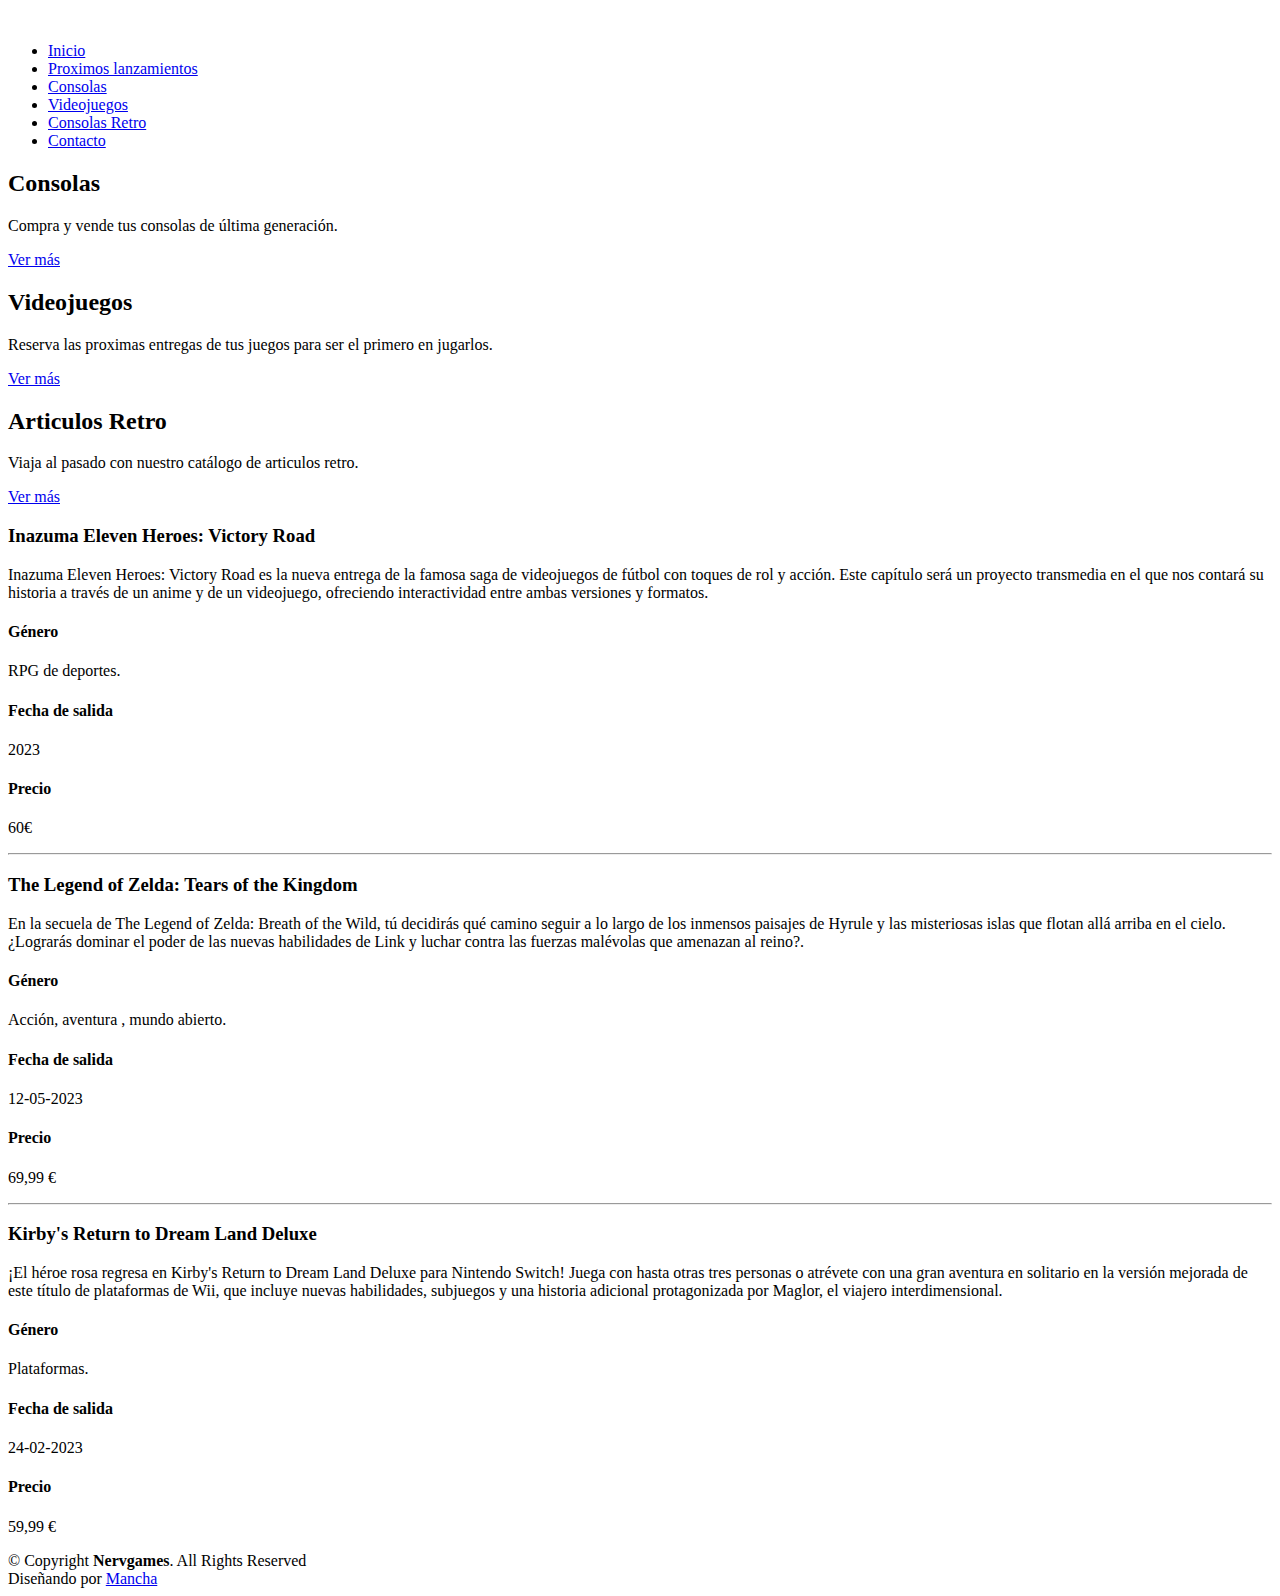
==== index.html @ ccf904cc "Add files via upload" ====
<!DOCTYPE html>
<html lang="en">

<head>
  <meta charset="utf-8">
  <meta content="width=device-width, initial-scale=1.0" name="viewport">

  <title>Nervgames</title>
  <meta content="" name="description">
  <meta content="" name="keywords">

  <!-- Favicons -->
  <link href="assets/img/favicon.png" rel="icon">
  <link href="assets/img/apple-touch-icon.png" rel="apple-touch-icon">

  <!-- Google Fonts -->
  <link href="https://fonts.googleapis.com/css?family=Open+Sans:300,300i,400,400i,600,600i,700,700i|Raleway:300,300i,400,400i,500,500i,600,600i,700,700i|Poppins:300,300i,400,400i,500,500i,600,600i,700,700i" rel="stylesheet">

  <!-- Vendor CSS Files -->
  <link href="assets/vendor/animate.css/animate.min.css" rel="stylesheet">
  <link href="assets/vendor/bootstrap/css/bootstrap.min.css" rel="stylesheet">
  <link href="assets/vendor/bootstrap-icons/bootstrap-icons.css" rel="stylesheet">
  <link href="assets/vendor/boxicons/css/boxicons.min.css" rel="stylesheet">
  <link href="assets/vendor/glightbox/css/glightbox.min.css" rel="stylesheet">
  <link href="assets/vendor/remixicon/remixicon.css" rel="stylesheet">
  <link href="assets/vendor/swiper/swiper-bundle.min.css" rel="stylesheet">

  <!-- Template Main CSS File -->
  <link href="assets/css/style.css" rel="stylesheet">

  <!-- =======================================================
  * Template Name: Hidayah - v4.10.0
  * Template URL: https://bootstrapmade.com/hidayah-free-simple-html-template-for-corporate/
  * Author: BootstrapMade.com
  * License: https://bootstrapmade.com/license/
  ======================================================== -->
</head>

<body>

  <!-- ======= Header ======= -->
  <header id="header" class="fixed-top header-inner-pages">
    <div class="container d-flex align-items-center justify-content-between">

    
      
      <a href="index.html" class="logo"><img src="assets/img/logo.png" alt="" class="img-fluid"></a>

      <nav id="navbar" class="navbar">
        <ul>
          <li><a class="nav-link scrollto active" href="#hero">Inicio</a></li>
          <li><a class="nav-link scrollto" href="#about">Proximos lanzamientos</a></li>
          <li><a class="nav-link scrollto" href="consolas.html">Consolas</a></li>
          <li><a class="nav-link  scrollto" href="videojuegos.html">Videojuegos</a></li>
          <li><a class="nav-link  scrollto" href="retro.html">Consolas Retro</a></li>
          <li><a class="nav-link scrollto" href="about.html">Contacto</a></li>
        </ul>
        <i class="bi bi-list mobile-nav-toggle"></i>
      </nav><!-- .navbar -->

    </div>
  </header><!-- End Header -->

  <!-- ======= Hero ======= -->
  <section id="hero">
    <div id="heroCarousel" data-bs-interval="5000" class="carousel slide carousel-fade" data-bs-ride="carousel">

      <ol class="carousel-indicators" id="hero-carousel-indicators"></ol>

      <div class="carousel-inner" role="listbox">

        <!-- Slide 1 -->
        <div class="carousel-item active" style="background-image: url(assets/img/slide/slide-1.jpg)">
          <div class="carousel-container">
            <div class="container">
              <h2 class="animated fadeInDown">Consolas</h2>
              <p class="animated fadeInUp">Compra y vende tus consolas de última generación.</p>
              <a href="consolas.html" class="btn-get-started animated fadeInUp scrollto">Ver más</a>
            </div>
          </div>
        </div>

        <!-- Slide 2 -->
        <div class="carousel-item" style="background-image: url(assets/img/slide/slide-2.jpg)">
          <div class="carousel-container">
            <div class="container">
              <h2 class="animated fadeInDown">Videojuegos</h2>
              <p class="animated fadeInUp">Reserva las proximas entregas de tus juegos para ser el primero en jugarlos.</p>
              <a href="videojuegos.html" class="btn-get-started animated fadeInUp scrollto">Ver más</a>
            </div>
          </div>
        </div>

        <!-- Slide 3 -->
        <div class="carousel-item" style="background-image: url(assets/img/slide/slide-3.jpg)">
          <div class="carousel-container">
            <div class="container">
              <h2 class="animated fadeInDown">Articulos Retro</h2>
              <p class="animated fadeInUp">Viaja al pasado con nuestro catálogo de articulos retro.</p>
              <a href="retro.html" class="btn-get-started animated fadeInUp scrollto">Ver más</a>
            </div>
          </div>
        </div>

      </div>

      <a class="carousel-control-prev" href="#heroCarousel" role="button" data-bs-slide="prev">
        <span class="carousel-control-prev-icon bi bi-chevron-left" aria-hidden="true"></span>
      </a>
      <a class="carousel-control-next" href="#heroCarousel" role="button" data-bs-slide="next">
        <span class="carousel-control-next-icon bi bi-chevron-right" aria-hidden="true"></span>
      </a>

    </div>
  </section><!-- End Hero -->

  <main id="main">

    <!-- ======= Próximos lanzamientos ======= -->
    <section id="about" class="about">
      <div class="container-fluid">

        <div class="row justify-content-center">
          <div class="col-xl-5 col-lg-6 video-box d-flex justify-content-center align-items-stretch position-relative">
            <a href="https://www.youtube.com/watch?v=XwO7PZRGFaU" class="glightbox play-btn mb-4"></a>
          </div>
          

          <div class="col-xl-5 col-lg-6 icon-boxes d-flex flex-column align-items-stretch justify-content-center py-5 px-lg-5">
            <h3>Inazuma Eleven Heroes: Victory Road</h3>
            <p>Inazuma Eleven Heroes: Victory Road es la nueva entrega de la famosa saga de videojuegos de fútbol con toques de rol y acción. Este capítulo será un proyecto transmedia en el que nos contará su historia a través de un anime y de un videojuego, ofreciendo interactividad entre ambas versiones y formatos.</p>

            <div class="icon-box">
              <div class="icon"><i class="bi bi-tag-fill"></i></div>
              <h4 class="title"><a >Género</a></h4>
              <p class="description">RPG de deportes.</p>
            </div>

            <div class="icon-box">
              <div class="icon"><i class="bi bi-calendar"></i></div>
              <h4 class="title"><a >Fecha de salida</a></h4>
              <p class="description">2023</p>
            </div>

            <div class="icon-box">
              <div class="icon"><i class="bi bi-cash-coin"></i></div>
              <h4 class="title"><a >Precio</a></h4>
              <p class="description">60€</p>
            </div>

          </div>
        </div>

      </div>


    </section><!-- End About Section -->
    	
<hr style="color: #0056b2;" />

    <section id="about" class="about2">
      <div class="container-fluid">

        <div class="row justify-content-center">
          <div class="col-xl-5 col-lg-6 video-box d-flex justify-content-center align-items-stretch position-relative">
            <a href="" class="glightbox play-btn mb-4"></a>
          </div>
          

          <div class="col-xl-5 col-lg-6 icon-boxes d-flex flex-column align-items-stretch justify-content-center py-5 px-lg-5">
            <h3>The Legend of Zelda: Tears of the Kingdom</h3>
            <p>En la secuela de The Legend of Zelda: Breath of the Wild, tú decidirás qué camino seguir a lo largo de los inmensos paisajes de Hyrule y las misteriosas islas que flotan allá arriba en el cielo. ¿Lograrás dominar el poder de las nuevas habilidades de Link y luchar contra las fuerzas malévolas que amenazan al reino?.</p>

            <div class="icon-box">
              <div class="icon"><i class="bi bi-tag-fill"></i></div>
              <h4 class="title"><a >Género</a></h4>
              <p class="description">Acción, aventura , mundo abierto.</p>
            </div>

            <div class="icon-box">
              <div class="icon"><i class="bi bi-calendar"></i></div>
              <h4 class="title"><a >Fecha de salida</a></h4>
              <p class="description">12-05-2023</p>
            </div>

            <div class="icon-box">
              <div class="icon"><i class="bi bi-cash-coin"></i></div>
              <h4 class="title"><a >Precio</a></h4>
              <p class="description">69,99 €</p>
            </div>

          </div>
        </div>

      </div>

      
    </section><!-- End About Section -->

    <hr style="color: #0056b2;" />

    <section id="about" class="about3">
      <div class="container-fluid">

        <div class="row justify-content-center">
          <div class="col-xl-5 col-lg-6 video-box d-flex justify-content-center align-items-stretch position-relative">
            <a href="https://youtu.be/GgTCIzsmYtE" class="glightbox play-btn mb-4"></a>
          </div>
          

          <div class="col-xl-5 col-lg-6 icon-boxes d-flex flex-column align-items-stretch justify-content-center py-5 px-lg-5">
            <h3>Kirby's Return to Dream Land Deluxe</h3>
            <p>¡El héroe rosa regresa en Kirby's Return to Dream Land Deluxe para Nintendo Switch! Juega con hasta otras tres personas o atrévete con una gran aventura en solitario en la versión mejorada de este título de plataformas de Wii, que incluye nuevas habilidades, subjuegos y una historia adicional protagonizada por Maglor, el viajero interdimensional.</p>
            <div class="icon-box">
              <div class="icon"><i class="bi bi-tag-fill"></i></div>
              <h4 class="title"><a >Género</a></h4>
              <p class="description">Plataformas.</p>
            </div>

            <div class="icon-box">
              <div class="icon"><i class="bi bi-calendar"></i></div>
              <h4 class="title"><a >Fecha de salida</a></h4>
              <p class="description">24-02-2023</p>
            </div>

            <div class="icon-box">
              <div class="icon"><i class="bi bi-cash-coin"></i></div>
              <h4 class="title"><a >Precio</a></h4>
              <p class="description">59,99 €</p>
            </div>

          </div>
        </div>

      </div>

      
    </section><!-- End About Section -->

  

    <!-- ======= Counts Section ======= -->
    

   

   

    

  <!-- ======= Footer ======= -->
  <footer id="footer">

    

    

    <div class="container">
      <div class="copyright">
        &copy; Copyright <strong><span>Nervgames</span></strong>. All Rights Reserved
      </div>
      <div class="credits">
        <!-- All the links in the footer should remain intact. -->
        <!-- You can delete the links only if you purchased the pro version. -->
        <!-- Licensing information: https://bootstrapmade.com/license/ -->
        <!-- Purchase the pro version with working PHP/AJAX contact form: https://bootstrapmade.com/hidayah-free-simple-html-template-for-corporate/ -->
        Diseñando por <a href="https://dle.rae.es/mancha">Mancha</a>
      </div>
    </div>
  </footer><!-- End Footer -->

  <div id="preloader"></div>
  <a href="#" class="back-to-top d-flex align-items-center justify-content-center"><i class="bi bi-arrow-up-short"></i></a>

  <!-- Vendor JS Files -->
  <script src="assets/vendor/purecounter/purecounter_vanilla.js"></script>
  <script src="assets/vendor/bootstrap/js/bootstrap.bundle.min.js"></script>
  <script src="assets/vendor/glightbox/js/glightbox.min.js"></script>
  <script src="assets/vendor/isotope-layout/isotope.pkgd.min.js"></script>
  <script src="assets/vendor/swiper/swiper-bundle.min.js"></script>
  <script src="assets/vendor/waypoints/noframework.waypoints.js"></script>
  <script src="assets/vendor/php-email-form/validate.js"></script>

  <!-- Template Main JS File -->
  <script src="assets/js/main.js"></script>

</body>

</html>
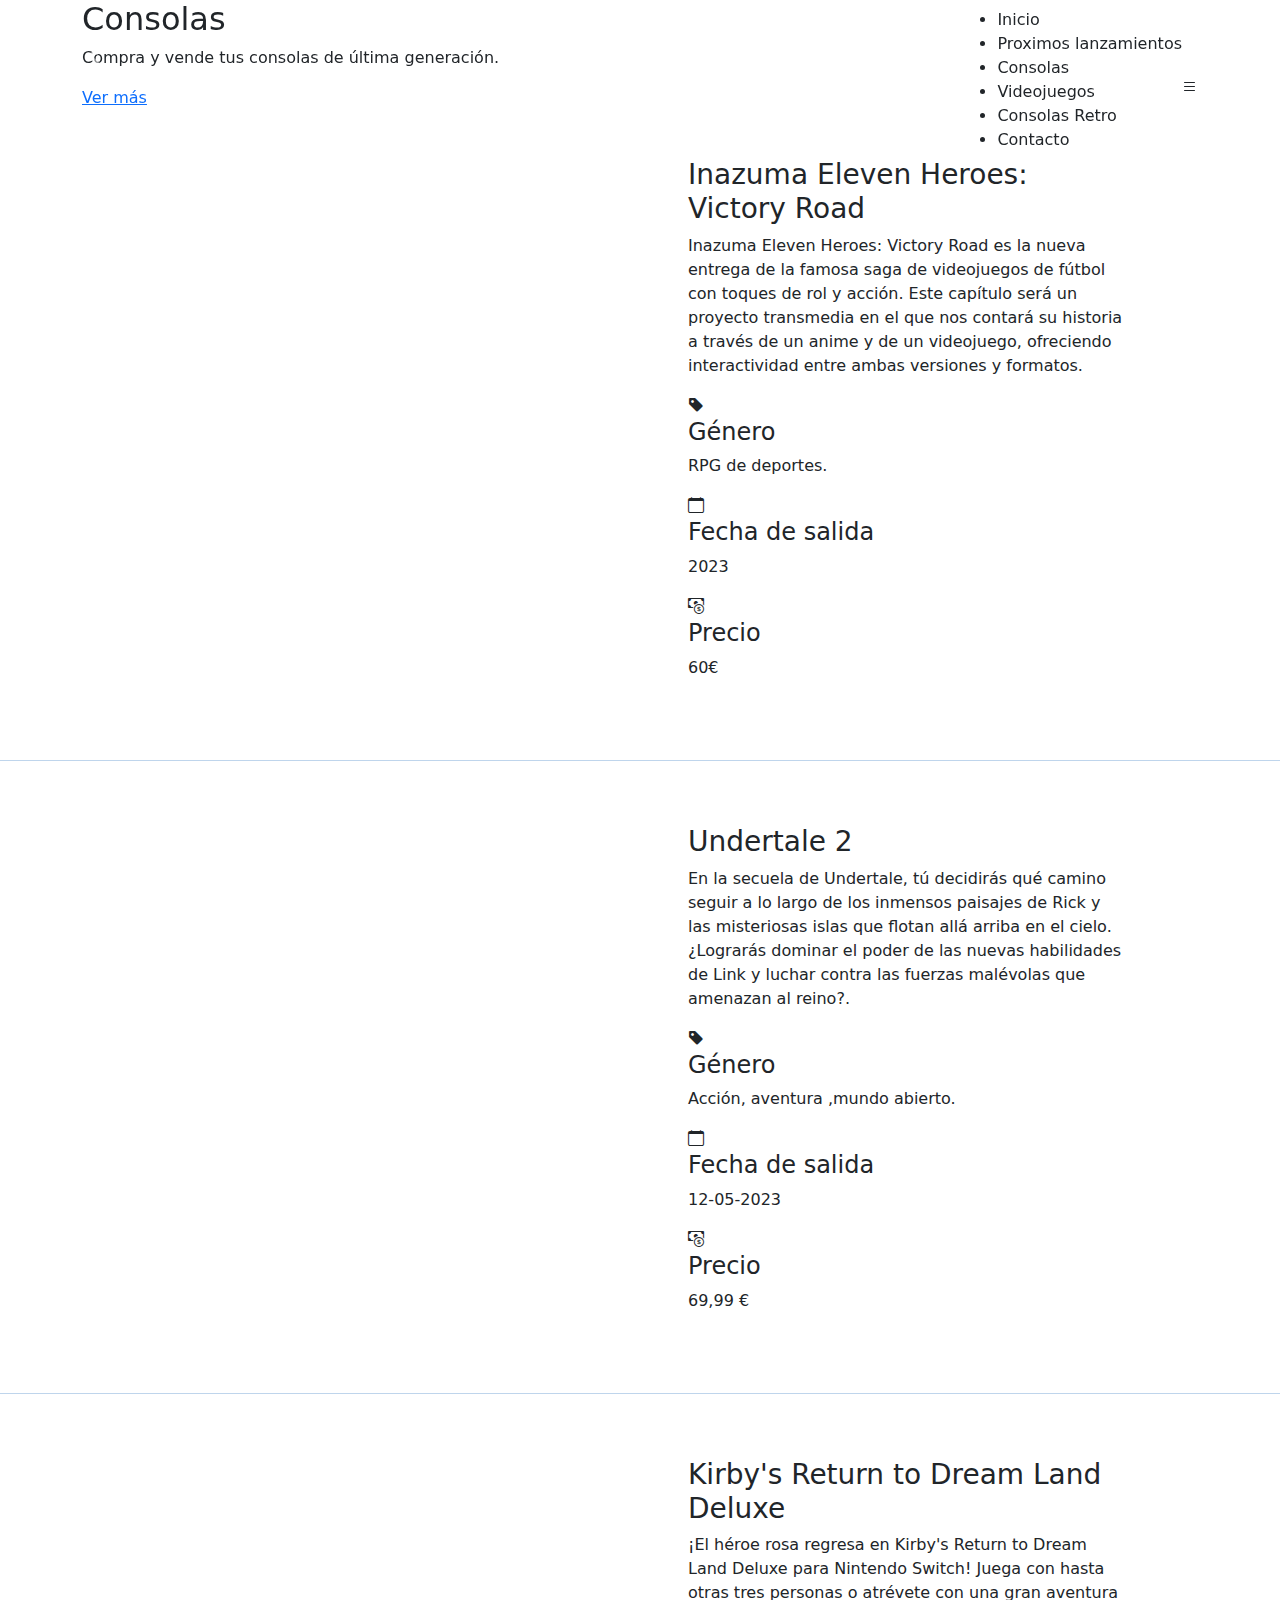
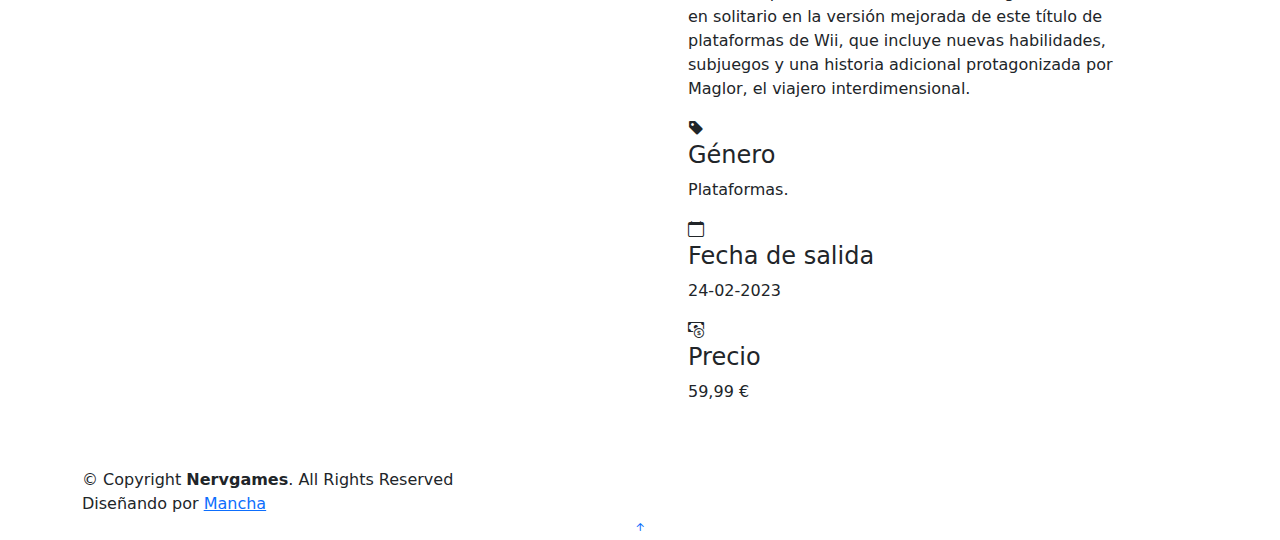
==== commit fbcfae72: "Update index.html" ====
--- a/index.html
+++ b/index.html
@@ -163,18 +163,18 @@
 
         <div class="row justify-content-center">
           <div class="col-xl-5 col-lg-6 video-box d-flex justify-content-center align-items-stretch position-relative">
-            <a href="" class="glightbox play-btn mb-4"></a>
+            <a href="https://youtu.be/C3XgJo30PVI" class="glightbox play-btn mb-4"></a>
           </div>
           
 
           <div class="col-xl-5 col-lg-6 icon-boxes d-flex flex-column align-items-stretch justify-content-center py-5 px-lg-5">
-            <h3>The Legend of Zelda: Tears of the Kingdom</h3>
-            <p>En la secuela de The Legend of Zelda: Breath of the Wild, tú decidirás qué camino seguir a lo largo de los inmensos paisajes de Hyrule y las misteriosas islas que flotan allá arriba en el cielo. ¿Lograrás dominar el poder de las nuevas habilidades de Link y luchar contra las fuerzas malévolas que amenazan al reino?.</p>
+            <h3>Undertale 2</h3>
+            <p>En la secuela de Undertale, tú decidirás qué camino seguir a lo largo de los inmensos paisajes de Rick y las misteriosas islas que flotan allá arriba en el cielo. ¿Lograrás dominar el poder de las nuevas habilidades de Link y luchar contra las fuerzas malévolas que amenazan al reino?.</p>
 
             <div class="icon-box">
               <div class="icon"><i class="bi bi-tag-fill"></i></div>
               <h4 class="title"><a >Género</a></h4>
-              <p class="description">Acción, aventura , mundo abierto.</p>
+              <p class="description">Acción, aventura ,mundo abierto.</p>
             </div>
 
             <div class="icon-box">
@@ -286,4 +286,4 @@
 
 </body>
 
-</html>+</html>
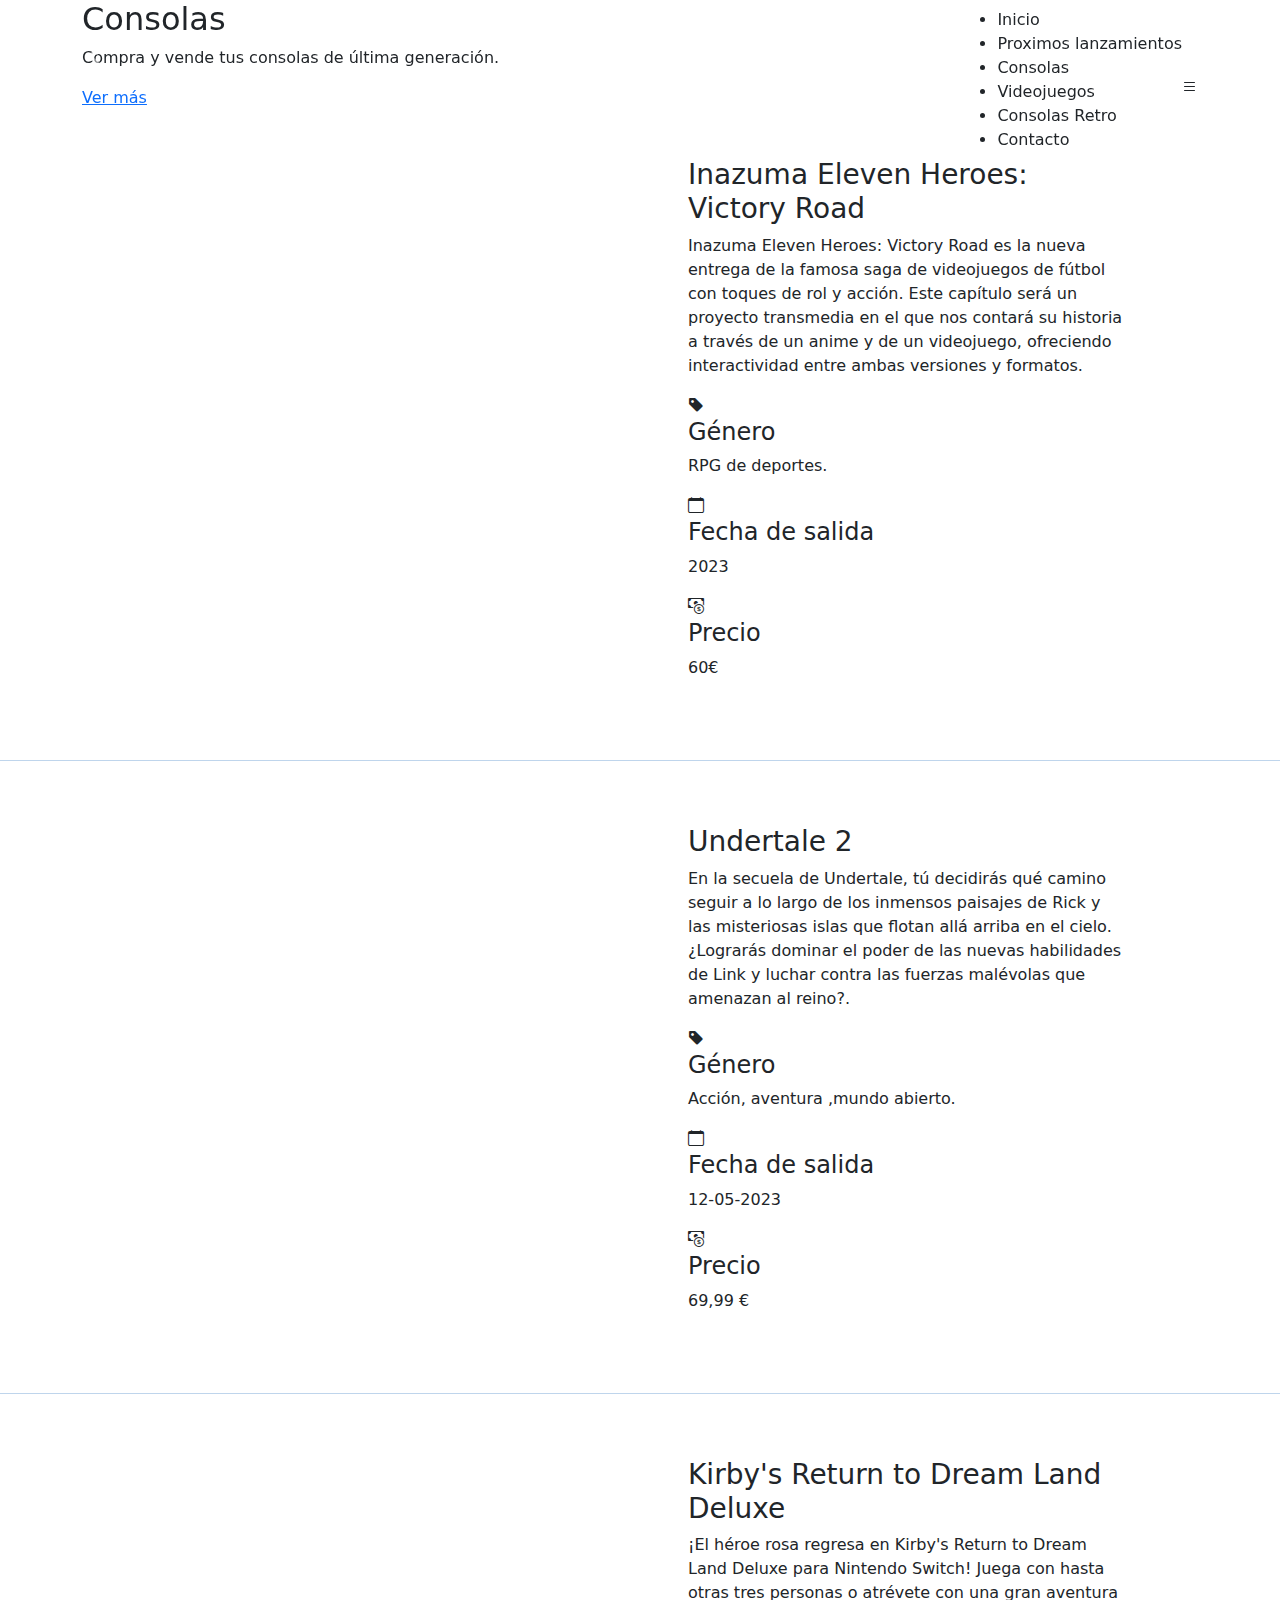
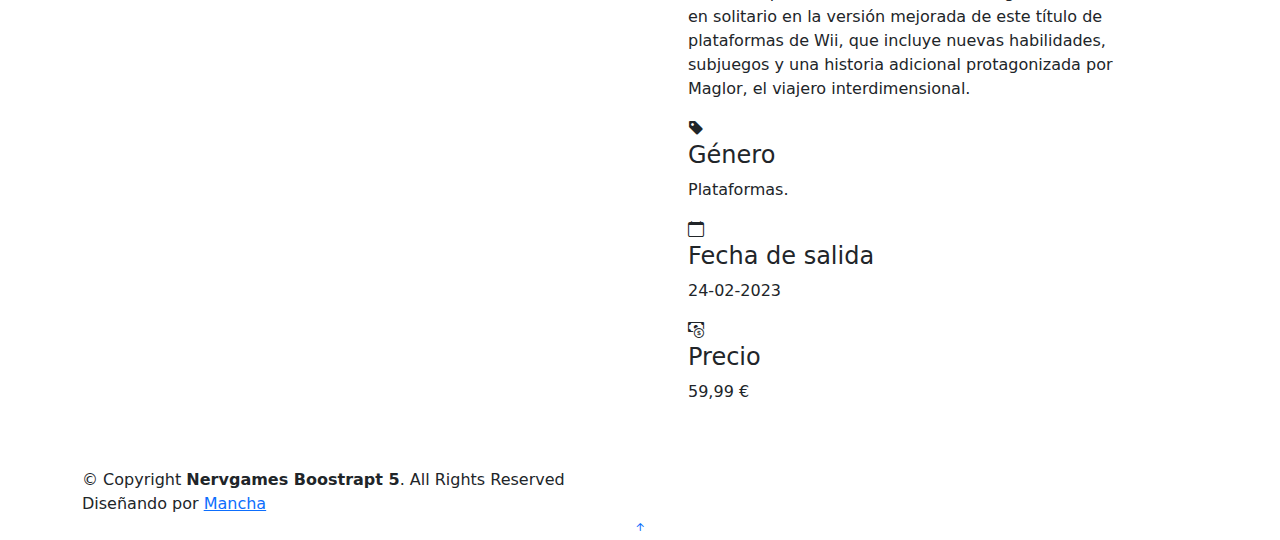
==== commit 3d329c45: "Update index.html" ====
--- a/index.html
+++ b/index.html
@@ -257,7 +257,7 @@
 
     <div class="container">
       <div class="copyright">
-        &copy; Copyright <strong><span>Nervgames</span></strong>. All Rights Reserved
+        &copy; Copyright <strong><span>Nervgames</span>  Boostrapt 5</strong>. All Rights Reserved
       </div>
       <div class="credits">
         <!-- All the links in the footer should remain intact. -->
